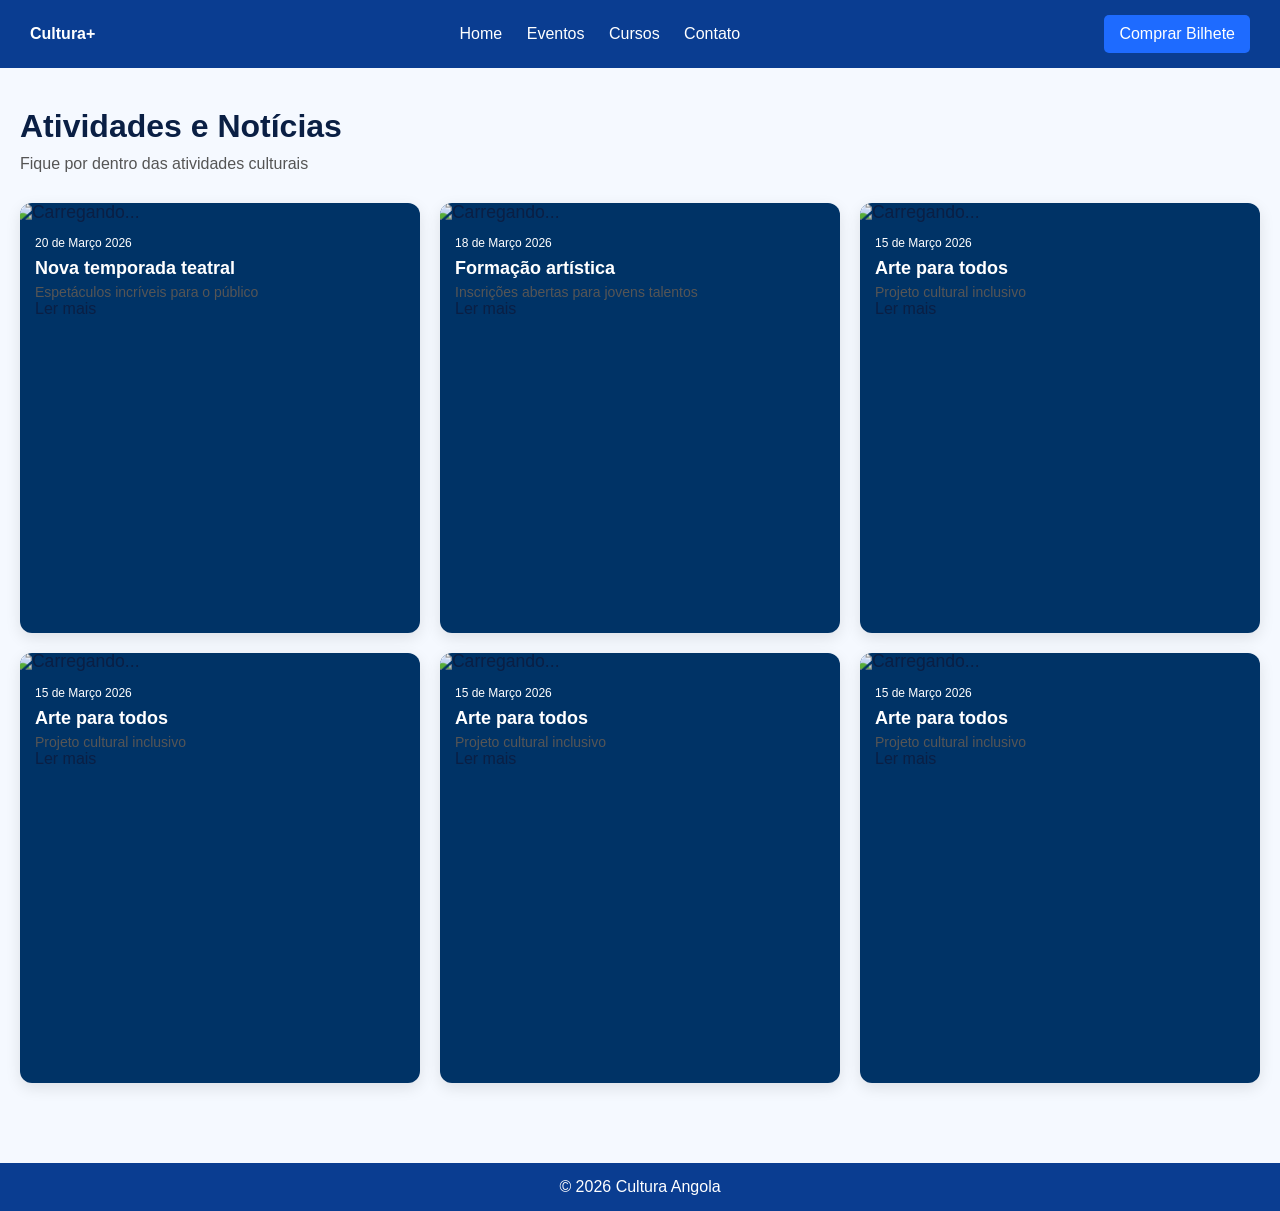
==== actividade.html @ 5205432e "Create actividade.html pagina actividades" ====
<!DOCTYPE html>
<html lang="en">
<head>
    <meta charset="UTF-8">
    <meta name="viewport" content="width=device-width, initial-scale=1.0">
    <title>Document</title>
</head>
<body>
    <!DOCTYPE html>
<html lang="pt">
<head>
<meta charset="UTF-8">
<meta name="viewport" content="width=device-width, initial-scale=1.0">
<title>Atividades e Notícias</title>
<style>
    :root{
        --cor_dos_card:#003366;
    }
*{margin:0;padding:0;box-sizing:border-box;font-family:Arial, sans-serif}
body{background:#f5f9ff;color:#0a1f44}
header{background:#0a3d91;color:#fff;padding:15px 30px;display:flex;justify-content:space-between;align-items:center}
nav a{color:#fff;margin:0 10px;text-decoration:none;font-weight:500}
.btn{background:#1e6bff;color:#fff;padding:10px 15px;border-radius:5px;text-decoration:none}
.container{padding:40px 20px}
.title{font-size:32px;margin-bottom:10px;}
.subtitle{color:#555;margin-bottom:30px}
.cards{display:grid;grid-template-columns:repeat(auto-fit,minmax(400px,1fr));gap:20px}
.card{height: 430px; background: #003366;/*background-image: url("imagem\ actividades/Fundo do footer.png")*/;border-radius:12px;overflow:hidden;box-shadow:0 5px 15px rgba(0,0,0,0.1);transition:0.6s}
.card:hover{transform:translateY(-6px)}
.card img{width:100%;height:270px;object-fit:scale-down;transform: scale(1.1);}
.card-content{padding:15px}
.date{font-size:12px;color:#ffffff;margin-bottom:8px}
.card-title{font-size:18px;font-weight:bold;margin-bottom:5px;color:white;}
.card-desc{font-size:14px;color:#555}
footer{background:#0a3d91;color:#fff;text-align:center;padding:15px;margin-top:40px}
@media(max-width:768px){
.title{font-size:24px}
}
</style>
</head>
<body>
<header>
<div><strong>Cultura+</strong></div>
<nav>
<a href="#">Home</a>
<a href="#">Eventos</a>
<a href="#">Cursos</a>
<a href="#">Contato</a>
</nav>
<a href="#" class="btn">Comprar Bilhete</a>
</header>
<div class="container">
<h1 class="title">Atividades e Notícias</h1>
<p class="subtitle">Fique por dentro das atividades culturais</p>
<div class="cards" id="cards"></div>
</div>
<footer>
<p>© 2026 Cultura Angola</p>
</footer>
<script>
const dados = [
{
img:"imagem actividades/o enterro.jpg",
data:"20 de Março 2026",
titulo:"Nova temporada teatral",
desc:"Espetáculos incríveis para o público",
link:"Ler mais"
},
{
img:"https://images.unsplash.com/photo-1515169067865-5387ec356754",
data:"18 de Março 2026",
titulo:"Formação artística",
desc:"Inscrições abertas para jovens talentos",
link:"Ler mais"

},
{
img:"https://images.unsplash.com/photo-1497032628192-86f99bcd76bc",
data:"15 de Março 2026",
titulo:"Arte para todos",
desc:"Projeto cultural inclusivo",
link:"Ler mais"

},
{
img:"https://images.unsplash.com/photo-1497032628192-86f99bcd76bc",
data:"15 de Março 2026",
titulo:"Arte para todos",
desc:"Projeto cultural inclusivo",
link:"Ler mais"

},
{
img:"https://images.unsplash.com/photo-1497032628192-86f99bcd76bc",
data:"15 de Março 2026",
titulo:"Arte para todos",
desc:"Projeto cultural inclusivo",
link:"Ler mais"

},
{
img:"https://images.unsplash.com/photo-1497032628192-86f99bcd76bc",
data:"15 de Março 2026",
titulo:"Arte para todos",
desc:"Projeto cultural inclusivo",
link:"Ler mais"

}
]
const container = document.getElementById('cards')
dados.forEach(item=>{
const card = document.createElement('div')
card.classList.add('card')
card.innerHTML = `
<img src="${item.img}" alt="Carregando...">
<div class="card-content">
<div class="date">${item.data}</div>
<div class="card-title">${item.titulo}</div>
<div class="card-desc">${item.desc}</div>
<a>${item.link}</a>
</div>
`
container.appendChild(card)
})
</script>
</body>
</html>

</body>
</html>
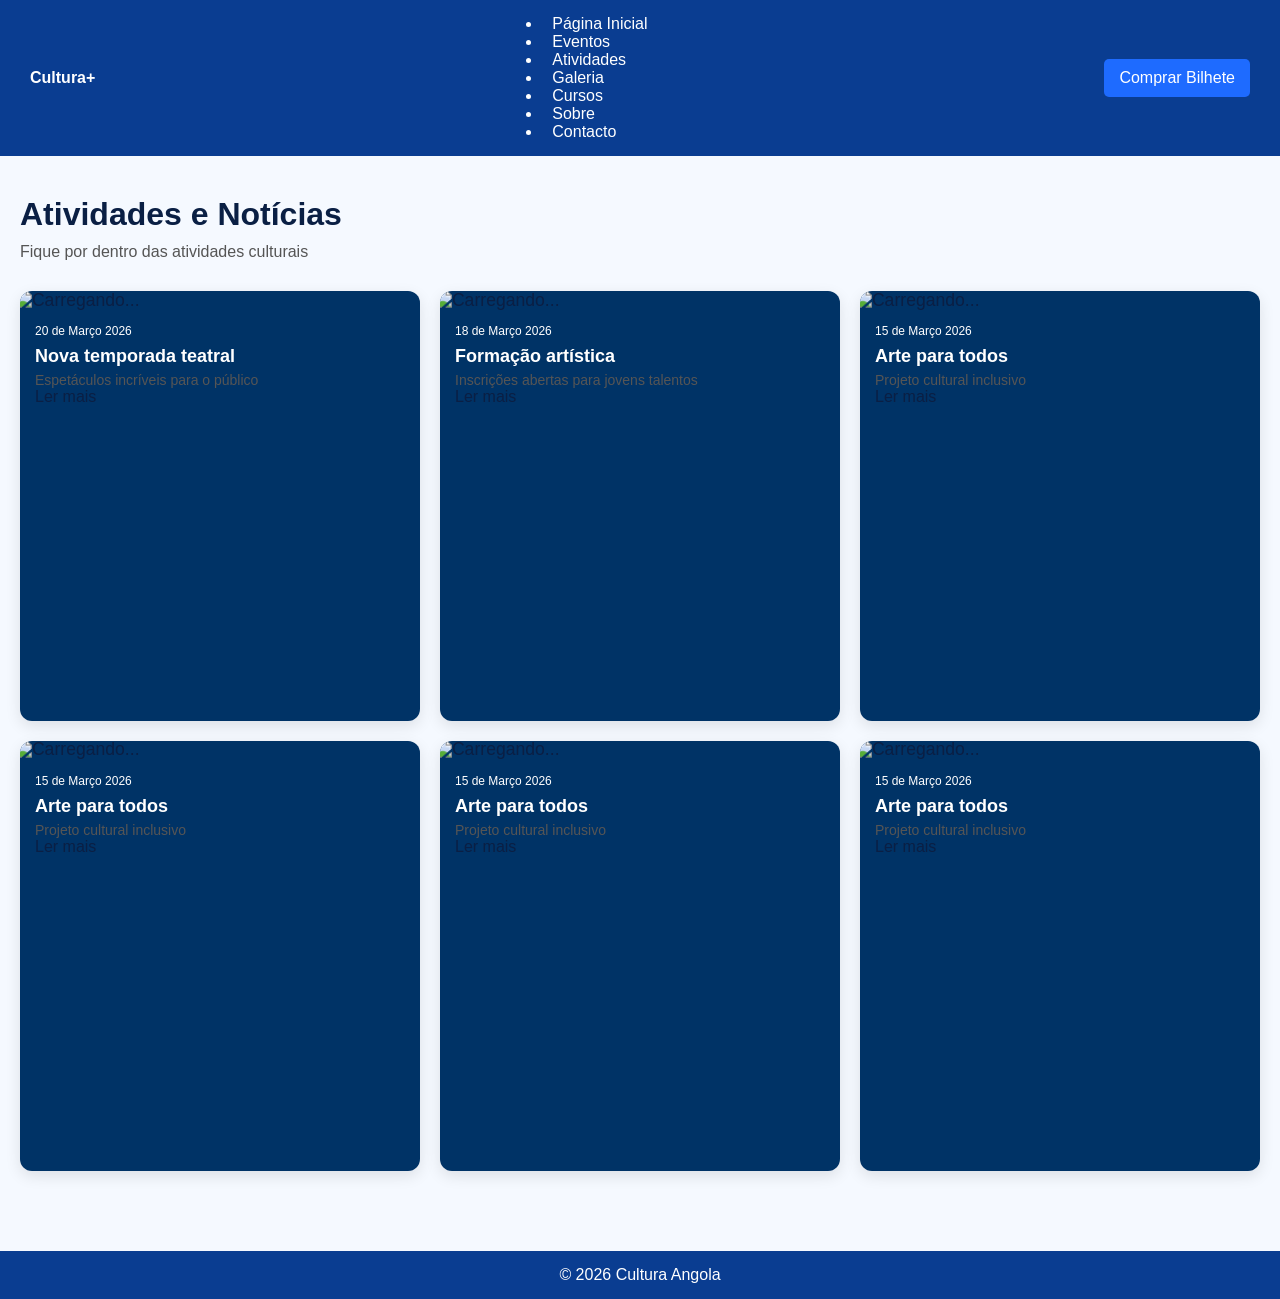
==== commit 45ea0fc3: "Alterações" ====
--- a/actividade.html
+++ b/actividade.html
@@ -42,10 +42,14 @@
 <header>
 <div><strong>Cultura+</strong></div>
 <nav>
-<a href="#">Home</a>
-<a href="#">Eventos</a>
-<a href="#">Cursos</a>
-<a href="#">Contato</a>
+<ul>
+                    <li><a href="">Página Inicial</a></li>
+                    <li><a href="">Eventos</li></a>
+                     <li><a href="">Atividades</li></a>
+                     <li><a href="">Galeria</li></a>
+                    <li><a href="">Cursos</li></a>
+                    <li><a href="">Sobre</li></a>
+                    <li><a href="">Contacto</li></a>
 </nav>
 <a href="#" class="btn">Comprar Bilhete</a>
 </header>
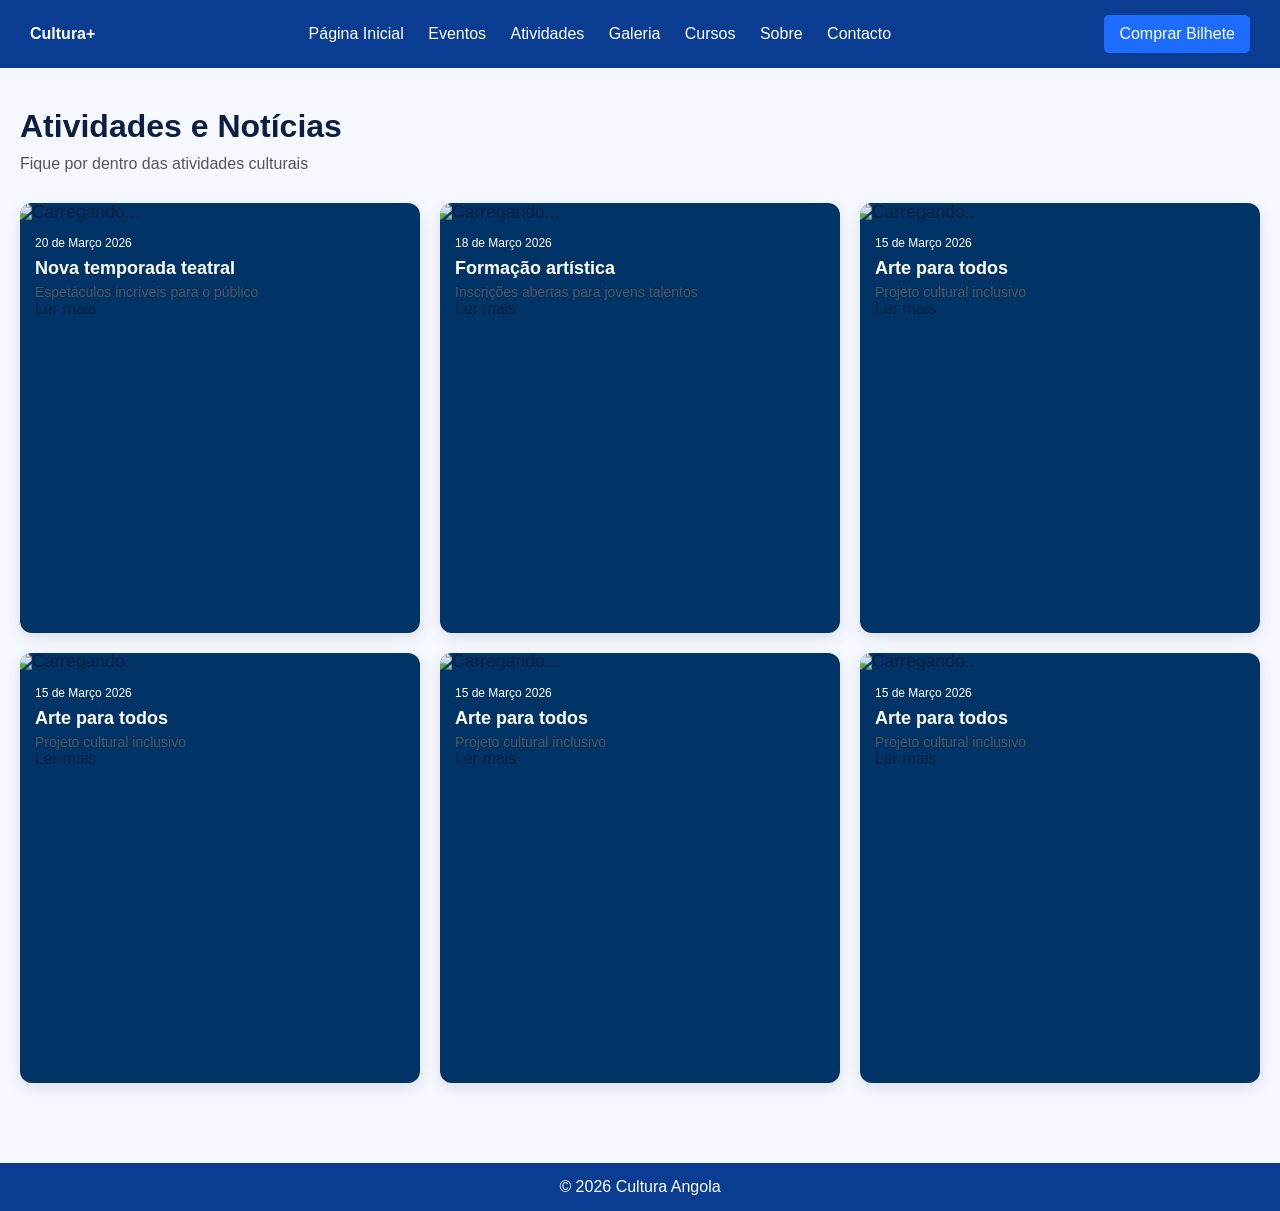
==== commit aee6b1f5: "ni" ====
--- a/actividade.html
+++ b/actividade.html
@@ -43,13 +43,13 @@
 <div><strong>Cultura+</strong></div>
 <nav>
 <ul>
-                    <li><a href="">Página Inicial</a></li>
-                    <li><a href="">Eventos</li></a>
-                     <li><a href="">Atividades</li></a>
-                     <li><a href="">Galeria</li></a>
-                    <li><a href="">Cursos</li></a>
-                    <li><a href="">Sobre</li></a>
-                    <li><a href="">Contacto</li></a>
+                    <a href="">Página Inicial</a>
+                    <a href="">Eventos</a>
+                     <a href="">Atividades</a>
+                     <a href="">Galeria</a>
+                    <a href="">Cursos</a>
+                    <a href="">Sobre</a>
+                    <a href="">Contacto</a>
 </nav>
 <a href="#" class="btn">Comprar Bilhete</a>
 </header>
